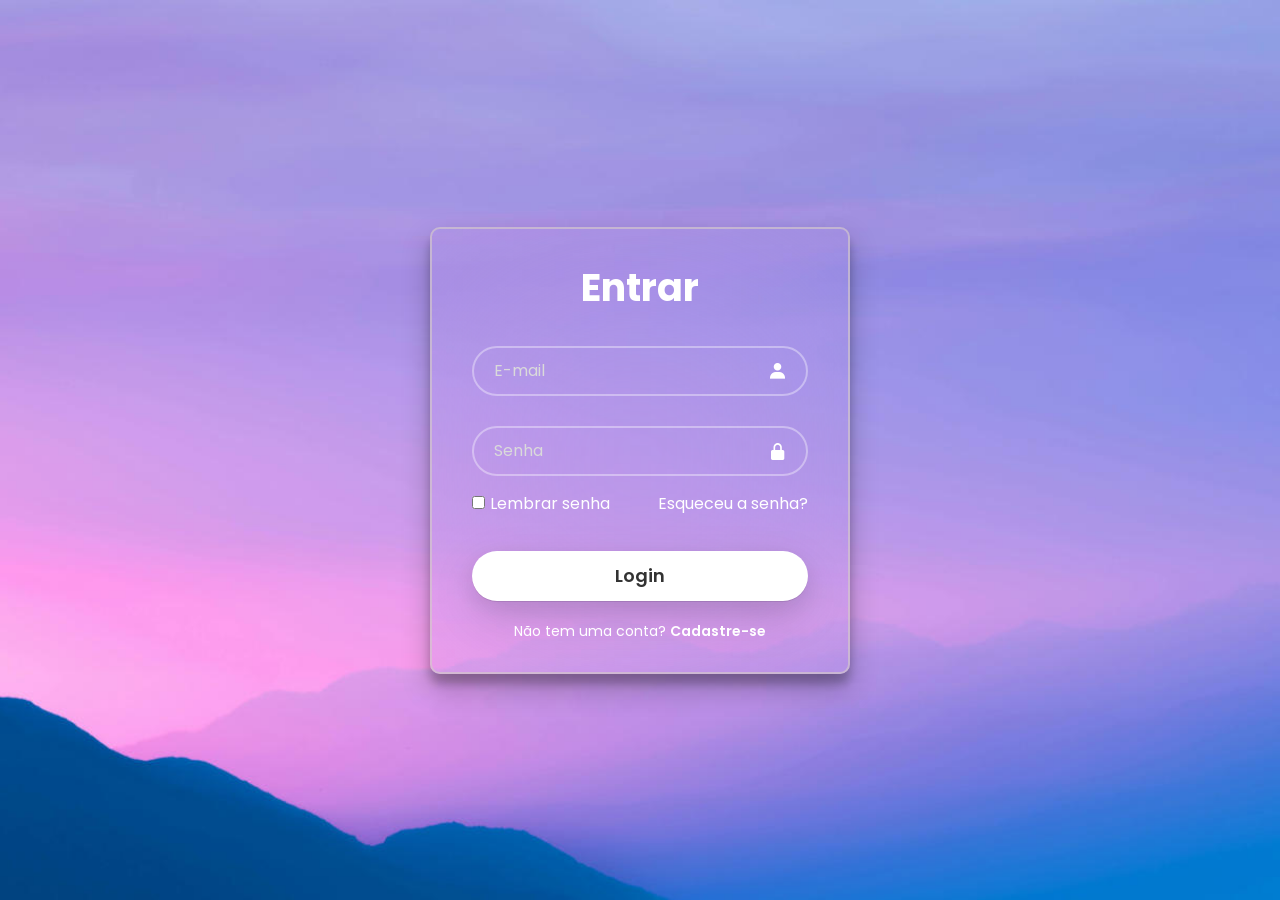
==== frontend/src/login/index.html @ 4065a0d0 "feat: adc frontend" ====
<!DOCTYPE html>
<html lang="pt-br">
<head>
    <meta charset="UTF-8">
    <meta name="viewport" content="width=device-width, initial-scale=1.0">
    <title>Página de Login</title>
    <link href='https://unpkg.com/boxicons@2.1.4/css/boxicons.min.css' rel='stylesheet'>
    <link rel="stylesheet" href="styles.css">
</head>
<body>
<!-- Crio um container para fazer o formulário -->
<main class="container">
    <form id="loginForm">
        <h1>Entrar</h1>

        <!-- Crio o input de usuário -->
        <div class="login-user">
            <input placeholder="E-mail" type="email" name="email" id="email" required>
            <i class="bx bxs-user"></i>
        </div>

        <!-- Crio o input de senha -->
        <div class="login-user">
            <input placeholder="Senha" type="password" name="Senha" id="senha" required>
            <i class="bx bxs-lock-alt"></i>
        </div>
        
        <div class="lembrar-esquecer">
            <!-- Crio o label e checkbox para se caso quiser lembrar/esquecer a senha -->
            <label>
                <input type="checkbox">Lembrar senha</label>
            <a href="#">Esqueceu a senha?</a>
        </div>
        <!-- Crio o botão de login -->
        <button type="submit" class="login">Login</button>
        <!-- Crio outra div para cadastrar-se -->
        <div class="registrar">
            <p>Não tem uma conta? <a href="#">Cadastre-se</a></p>
        </div>
    </form>
    <script src="script.js"></script>
</main>
</body>
</html>
---- frontend/src/login/styles.css ----
/* Importando a fonte Poppins do Google Fontes */
@import url('https://fonts.googleapis.com/css2?family=Poppins:ital,wght@0,100;0,200;0,300;0,400;0,500;0,600;0,700;0,800;0,900;1,100;1,200;1,300;1,400;1,500;1,600;1,700;1,800;1,900&display=swap');

/* Estilização do documento */
*{
    margin: 0;
    padding: 0;
    box-sizing: border-box;
    font-family: 'Poppins', sans-serif;
}

/* Ajuste no corpo da página */
body{
    display: flex;
    justify-content: center;
    align-items: center;
    min-height: 100vh;
    background: url("images/fundo-1280.jpg");
    background-size: cover;
    background-position: center;
}

/* Estilização do container */
.container{
    width: 420px;
    background-color: transparent;
    border: 2px solid rgba(212, 202, 202, 0.651);
    border-radius: 10px;
    color: white;
    padding: 30px 40px;
    box-shadow: rgba(0, 0, 0, 0.25) 0px 14px 28px, rgba(0, 0, 0, 0.22) 0px 10px 10px;
    backdrop-filter: blur(140px);
}

.container h1{
    font-size: 38px;
    text-align: center;
}

.login-user{
    position: relative;
    width: 100%;
    height: 50px;
    margin: 30px 0;
}

.login-user input{
    width: 100%;
    height: 100%;
    background-color: transparent;
    border: 2px solid rgba(255, 255, 255, 0.37);
    border-radius: 40px;
    outline: none;
    font-size: 16px;
    color: white;
    padding: 20px 45px 20px 20px;
}

.login-user input::placeholder{
    color: rgb(218, 218, 218);
}

/* centralizando os icones */

.login-user i{
    position: absolute;
    right: 20px;
    top: 50%;
    transform: translateY(-50%);
    font-size: 20px;
}

.lembrar-esquecer{
    display: flex;
    justify-content: space-between;
    margin: -15px 0 15px;
}

.lembrar-esquecer label input{
    accent-color: white;
    margin-right: 5px;
}

.lembrar-esquecer a{
    color: white;
    text-decoration: none;
}
.lembrar-esquecer a:hover{
    text-decoration: underline;
}

.login {
    width: 100%;
    height: 50px;
    border: none;
    border-radius: 40px;
    background-color: white;
    color: #333;
    font-size: 18px;
    font-weight: 600;
    cursor: pointer;
    box-shadow: rgba(17, 17, 26, 0.1) 0px 1px 0px, rgba(17, 17, 26, 0.1) 0px 8px 24px, rgba(17, 17, 26, 0.1) 0px 16px 48px;
    margin-top: 20px;
}

.login:hover {
    background-color: transparent;
    border: 2px solid rgba(255, 255, 255, 0.37);
    color: white;
    transition: 0.5s;
}

.registrar {
    text-decoration: none;
    text-align: center;
    margin-top: 20px;
    font-size: 14px;
}

.registrar a {
    color: white;
    text-decoration: none;
    font-weight: 600;
}

.registrar a:hover {
    text-decoration: underline;
}
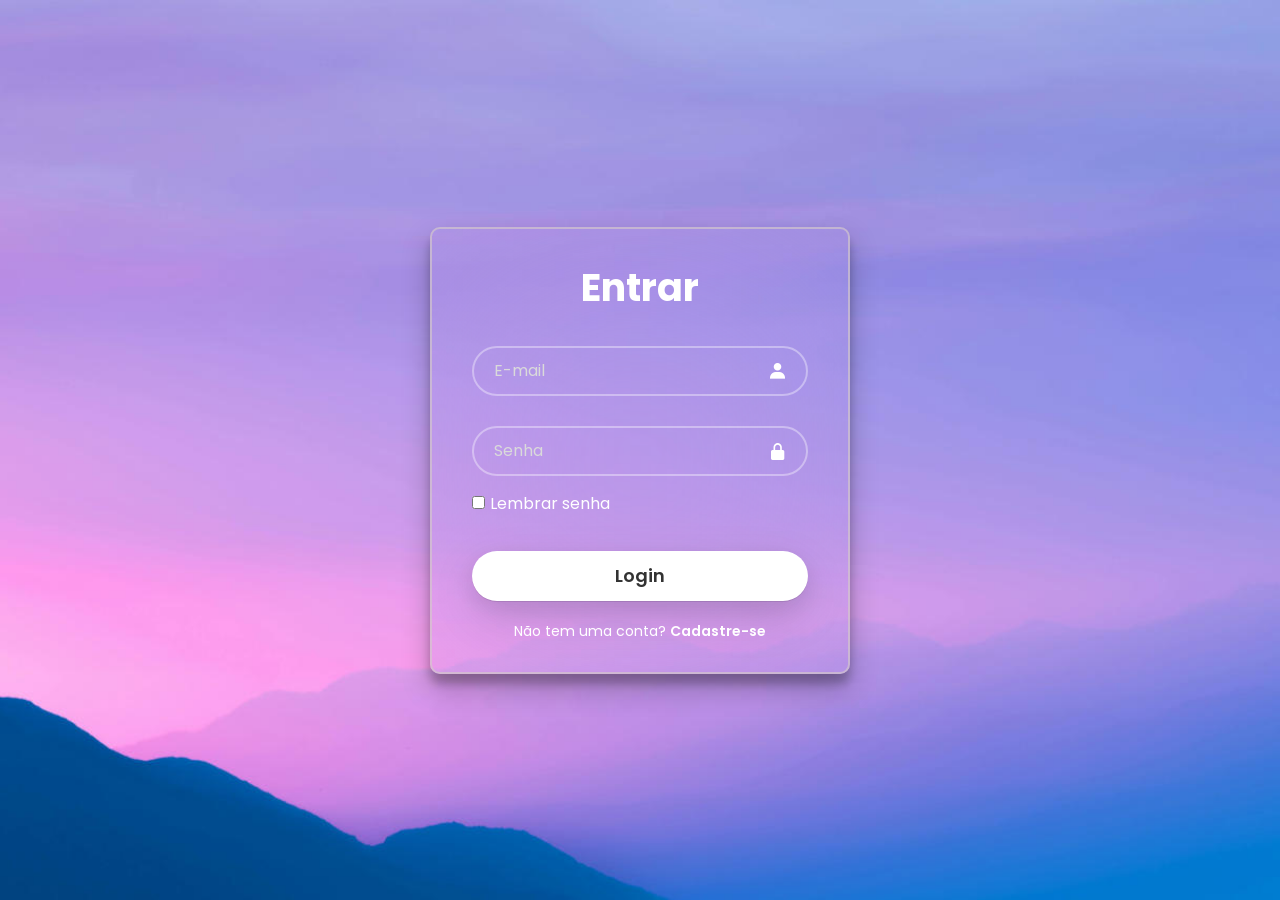
==== commit 479df259: "feat: finaliza frontend" ====
--- a/frontend/src/login/index.html
+++ b/frontend/src/login/index.html
@@ -29,13 +29,13 @@
             <!-- Crio o label e checkbox para se caso quiser lembrar/esquecer a senha -->
             <label>
                 <input type="checkbox">Lembrar senha</label>
-            <a href="#">Esqueceu a senha?</a>
+            <a href="#"></a>
         </div>
         <!-- Crio o botão de login -->
         <button type="submit" class="login">Login</button>
         <!-- Crio outra div para cadastrar-se -->
         <div class="registrar">
-            <p>Não tem uma conta? <a href="#">Cadastre-se</a></p>
+            <p>Não tem uma conta? <a href="../signup/signup.html">Cadastre-se</a></p>
         </div>
     </form>
     <script src="script.js"></script>
